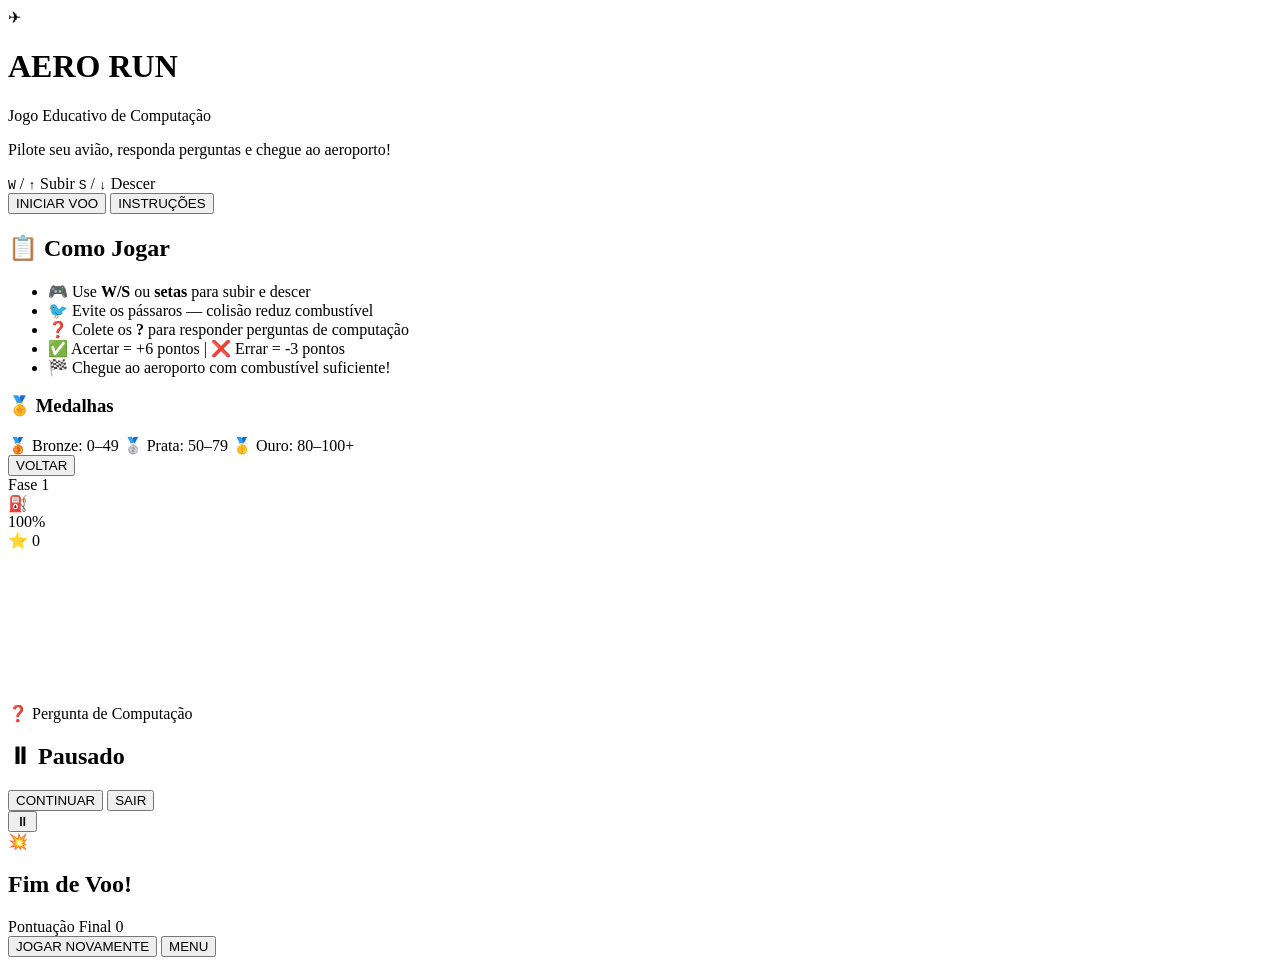
==== jogo/index.html @ ee5bb2f4 "codigoindex" ====
<!DOCTYPE html>
<html lang="pt-BR">
<head>
  <meta charset="UTF-8">
  <meta name="viewport" content="width=device-width, initial-scale=1.0">
  <title>Aero Run – Jogo Educativo</title>
  <link rel="stylesheet" href="style.css">
  <link href="https://fonts.googleapis.com/css2?family=Orbitron:wght@400;700;900&family=Exo+2:wght@300;400;600&display=swap" rel="stylesheet">
</head>
<body>

  <!-- TELA INICIAL -->
  <div id="screen-start" class="screen active">
    <div class="stars-bg"></div>
    <div class="start-content">
      <div class="logo-area">
        <div class="plane-logo">✈</div>
        <h1>AERO RUN</h1>
        <p class="subtitle">Jogo Educativo de Computação</p>
      </div>
      <div class="start-info">
        <p>Pilote seu avião, responda perguntas e chegue ao aeroporto!</p>
      </div>
      <div class="controls-hint">
        <span><kbd>W</kbd> / <kbd>↑</kbd> Subir</span>
        <span><kbd>S</kbd> / <kbd>↓</kbd> Descer</span>
      </div>
      <button id="btn-start" class="btn-primary">INICIAR VOO</button>
      <button id="btn-instructions" class="btn-secondary">INSTRUÇÕES</button>
    </div>
  </div>

  <!-- TELA DE INSTRUÇÕES -->
  <div id="screen-instructions" class="screen">
    <div class="stars-bg"></div>
    <div class="modal-box">
      <h2>📋 Como Jogar</h2>
      <ul>
        <li>🎮 Use <strong>W/S</strong> ou <strong>setas</strong> para subir e descer</li>
        <li>🐦 Evite os pássaros — colisão reduz combustível</li>
        <li>❓ Colete os <strong>?</strong> para responder perguntas de computação</li>
        <li>✅ Acertar = +6 pontos | ❌ Errar = -3 pontos</li>
        <li>🏁 Chegue ao aeroporto com combustível suficiente!</li>
      </ul>
      <h3>🏅 Medalhas</h3>
      <div class="medals-info">
        <span class="medal bronze">🥉 Bronze: 0–49</span>
        <span class="medal silver">🥈 Prata: 50–79</span>
        <span class="medal gold">🥇 Ouro: 80–100+</span>
      </div>
      <button id="btn-back" class="btn-secondary">VOLTAR</button>
    </div>
  </div>

  <!-- TELA DO JOGO -->
  <div id="screen-game" class="screen">
    <!-- HUD -->
    <div id="hud">
      <div class="hud-left">
        <span id="hud-phase">Fase 1</span>
      </div>
      <div class="hud-center">
        <div class="fuel-bar-wrap">
          <span>⛽</span>
          <div class="fuel-bar-track">
            <div id="fuel-bar" class="fuel-bar"></div>
          </div>
          <span id="fuel-text">100%</span>
        </div>
      </div>
      <div class="hud-right">
        <span>⭐ <span id="score">0</span></span>
      </div>
    </div>

    <!-- CANVAS DO JOGO -->
    <canvas id="gameCanvas"></canvas>

    <!-- OVERLAY DE PERGUNTA -->
    <div id="question-overlay" class="hidden">
      <div class="question-box">
        <div class="question-header">❓ Pergunta de Computação</div>
        <p id="question-text"></p>
        <div id="question-options"></div>
        <div id="question-feedback" class="hidden"></div>
      </div>
    </div>

    <!-- OVERLAY DE PAUSA -->
    <div id="pause-overlay" class="hidden">
      <div class="modal-box">
        <h2>⏸ Pausado</h2>
        <button id="btn-resume" class="btn-primary">CONTINUAR</button>
        <button id="btn-quit" class="btn-secondary">SAIR</button>
      </div>
    </div>

    <button id="btn-pause" title="Pausar">⏸</button>
  </div>

  <!-- TELA DE FIM DE JOGO -->
  <div id="screen-gameover" class="screen">
    <div class="stars-bg"></div>
    <div class="modal-box">
      <div id="gameover-icon">💥</div>
      <h2 id="gameover-title">Fim de Voo!</h2>
      <p id="gameover-msg"></p>
      <div id="final-score-area">
        <span class="final-score-label">Pontuação Final</span>
        <span id="final-score">0</span>
        <span id="final-medal"></span>
      </div>
      <button id="btn-restart" class="btn-primary">JOGAR NOVAMENTE</button>
      <button id="btn-menu" class="btn-secondary">MENU</button>
    </div>
  </div>

  <script src="questions.js"></script>
  <script src="game.js"></script>
</body>
</html>
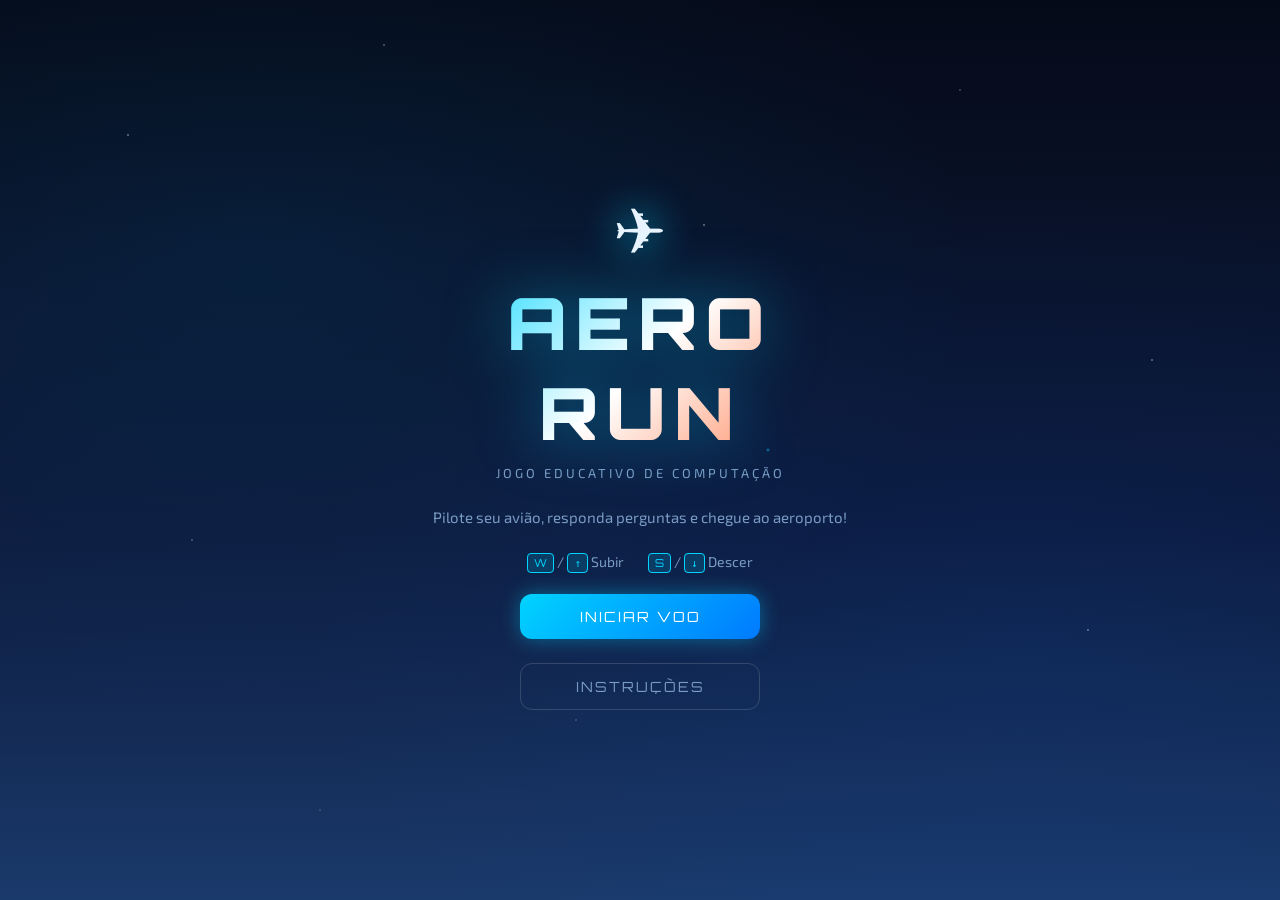
==== commit 9d001918: "Ajeitando links" ====
--- a/jogo/index.html
+++ b/jogo/index.html
@@ -4,7 +4,7 @@
   <meta charset="UTF-8">
   <meta name="viewport" content="width=device-width, initial-scale=1.0">
   <title>Aero Run – Jogo Educativo</title>
-  <link rel="stylesheet" href="style.css">
+  <link rel="stylesheet" href="assests/css/style.css">
   <link href="https://fonts.googleapis.com/css2?family=Orbitron:wght@400;700;900&family=Exo+2:wght@300;400;600&display=swap" rel="stylesheet">
 </head>
 <body>
@@ -115,7 +115,7 @@
     </div>
   </div>
 
-  <script src="questions.js"></script>
-  <script src="game.js"></script>
+  <script src="assests/js/questions.js"></script>
+  <script src="assests/js/game.js"></script>
 </body>
 </html>
--- a/jogo/assests/css/style.css
+++ b/jogo/assests/css/style.css
@@ -0,0 +1,592 @@
+:root {
+  --sky-dark: #0a0e1a;
+  --sky-mid: #0d1b3e;
+  --sky-light: #1a3a6b;
+  --accent: #00d4ff;
+  --accent2: #ff6b35;
+  --current-accent: #00d4ff;
+  --success: #00e676;
+  --danger: #ff3d3d;
+  --text: #e8f4fd;
+  --text-dim: #7a9cc4;
+  --gold: #ffd700;
+  --silver: #c0c0c0;
+  --bronze: #cd7f32;
+  --hud-bg: rgba(0, 10, 30, 0.85);
+  --modal-bg: rgba(5, 15, 40, 0.97);
+  --radius: 12px;
+}
+
+* {
+  margin: 0;
+  padding: 0;
+  box-sizing: border-box;
+}
+
+body {
+  font-family: 'Exo 2', sans-serif;
+  background: var(--sky-dark);
+  color: var(--text);
+  overflow: hidden;
+  width: 100vw;
+  height: 100vh;
+}
+
+/* ===========================
+   SCREENS
+   =========================== */
+.screen {
+  display: none;
+  position: absolute;
+  inset: 0;
+  width: 100%;
+  height: 100%;
+}
+.screen.active {
+  display: flex;
+  align-items: center;
+  justify-content: center;
+}
+
+/* ===========================
+   STARS BACKGROUND
+   =========================== */
+.stars-bg {
+  position: absolute;
+  inset: 0;
+  background:
+    radial-gradient(ellipse at 20% 30%, rgba(0,180,255,0.08) 0%, transparent 50%),
+    radial-gradient(ellipse at 80% 70%, rgba(0,80,200,0.1) 0%, transparent 50%),
+    linear-gradient(180deg, #050a18 0%, #0d1b3e 60%, #1a3a6b 100%);
+  z-index: 0;
+}
+.stars-bg::before {
+  content: '';
+  position: absolute;
+  inset: 0;
+  background-image:
+    radial-gradient(1px 1px at 10% 15%, white 0%, transparent 100%),
+    radial-gradient(1px 1px at 30% 5%, rgba(255,255,255,0.8) 0%, transparent 100%),
+    radial-gradient(1px 1px at 55% 25%, white 0%, transparent 100%),
+    radial-gradient(1px 1px at 75% 10%, rgba(255,255,255,0.6) 0%, transparent 100%),
+    radial-gradient(1px 1px at 90% 40%, white 0%, transparent 100%),
+    radial-gradient(1px 1px at 15% 60%, rgba(255,255,255,0.7) 0%, transparent 100%),
+    radial-gradient(1px 1px at 45% 80%, rgba(255,255,255,0.5) 0%, transparent 100%),
+    radial-gradient(1px 1px at 85% 70%, white 0%, transparent 100%),
+    radial-gradient(2px 2px at 60% 50%, rgba(0,212,255,0.6) 0%, transparent 100%),
+    radial-gradient(1px 1px at 25% 90%, rgba(255,255,255,0.4) 0%, transparent 100%);
+}
+
+/* ===========================
+   START SCREEN
+   =========================== */
+.start-content {
+  position: relative;
+  z-index: 1;
+  display: flex;
+  flex-direction: column;
+  align-items: center;
+  gap: 24px;
+  text-align: center;
+  max-width: 480px;
+  padding: 40px 20px;
+}
+
+.logo-area {
+  display: flex;
+  flex-direction: column;
+  align-items: center;
+  gap: 8px;
+}
+
+.plane-logo {
+  font-size: 64px;
+  animation: planeFly 3s ease-in-out infinite;
+  filter: drop-shadow(0 0 20px var(--accent));
+}
+
+@keyframes planeFly {
+  0%, 100% { transform: translateY(0) rotate(-5deg); }
+  50%       { transform: translateY(-12px) rotate(5deg); }
+}
+
+h1 {
+  font-family: 'Orbitron', monospace;
+  font-size: clamp(42px, 8vw, 72px);
+  font-weight: 900;
+  letter-spacing: 8px;
+  background: linear-gradient(135deg, var(--accent), #ffffff, var(--accent2));
+  -webkit-background-clip: text;
+  -webkit-text-fill-color: transparent;
+  background-clip: text;
+  text-shadow: none;
+  filter: drop-shadow(0 0 30px rgba(0,212,255,0.5));
+}
+
+.subtitle {
+  font-size: 13px;
+  letter-spacing: 3px;
+  text-transform: uppercase;
+  color: var(--text-dim);
+}
+
+.start-info p {
+  font-size: 15px;
+  color: var(--text-dim);
+  line-height: 1.6;
+}
+
+.controls-hint {
+  display: flex;
+  gap: 24px;
+  color: var(--text-dim);
+  font-size: 14px;
+}
+
+kbd {
+  background: rgba(0,212,255,0.15);
+  border: 1px solid var(--accent);
+  border-radius: 4px;
+  padding: 2px 6px;
+  font-family: 'Orbitron', monospace;
+  font-size: 11px;
+  color: var(--accent);
+}
+
+/* ===========================
+   BUTTONS
+   =========================== */
+.btn-primary, .btn-secondary {
+  font-family: 'Orbitron', monospace;
+  font-size: 14px;
+  letter-spacing: 2px;
+  padding: 14px 40px;
+  border: none;
+  border-radius: var(--radius);
+  cursor: pointer;
+  transition: all 0.2s;
+  width: 240px;
+}
+
+.btn-primary {
+  background: linear-gradient(135deg, var(--accent), #007aff);
+  color: #fff;
+  box-shadow: 0 0 20px rgba(0,212,255,0.4);
+}
+.btn-primary:hover {
+  transform: translateY(-2px);
+  box-shadow: 0 0 35px rgba(0,212,255,0.6);
+}
+
+.btn-secondary {
+  background: transparent;
+  color: var(--text-dim);
+  border: 1px solid rgba(255,255,255,0.15);
+}
+.btn-secondary:hover {
+  border-color: var(--accent);
+  color: var(--accent);
+}
+
+/* ===========================
+   MODAL BOX (Instructions, Pause, Gameover)
+   =========================== */
+.modal-box {
+  position: relative;
+  z-index: 1;
+  background: var(--modal-bg);
+  border: 1px solid rgba(0,212,255,0.2);
+  border-radius: 20px;
+  padding: 40px 48px;
+  display: flex;
+  flex-direction: column;
+  align-items: center;
+  gap: 20px;
+  max-width: 480px;
+  width: 90%;
+  box-shadow: 0 0 60px rgba(0,0,0,0.8), 0 0 30px rgba(0,212,255,0.1);
+  text-align: center;
+}
+
+.modal-box h2 {
+  font-family: 'Orbitron', monospace;
+  font-size: 22px;
+  color: var(--accent);
+  letter-spacing: 2px;
+}
+
+.modal-box h3 {
+  font-size: 16px;
+  font-weight: 600;
+  color: var(--text-dim);
+}
+
+.modal-box ul {
+  list-style: none;
+  text-align: left;
+  display: flex;
+  flex-direction: column;
+  gap: 10px;
+  width: 100%;
+}
+
+.modal-box ul li {
+  background: rgba(255,255,255,0.04);
+  padding: 10px 14px;
+  border-radius: 8px;
+  font-size: 14px;
+  line-height: 1.5;
+  border-left: 3px solid var(--accent);
+}
+
+.medals-info {
+  display: flex;
+  gap: 12px;
+  flex-wrap: wrap;
+  justify-content: center;
+}
+
+.medal {
+  padding: 6px 16px;
+  border-radius: 20px;
+  font-size: 13px;
+  font-weight: 600;
+}
+.medal.bronze { background: rgba(205,127,50,0.2); border: 1px solid var(--bronze); color: var(--bronze); }
+.medal.silver { background: rgba(192,192,192,0.15); border: 1px solid var(--silver); color: var(--silver); }
+.medal.gold   { background: rgba(255,215,0,0.15); border: 1px solid var(--gold); color: var(--gold); }
+
+/* ===========================
+   GAME SCREEN
+   =========================== */
+#screen-game {
+  display: none;
+  flex-direction: column;
+}
+#screen-game.active {
+  display: flex;
+}
+
+#gameCanvas {
+  display: block;
+  width: 100%;
+  height: 100%;
+}
+
+/* ===========================
+   HUD
+   =========================== */
+#hud {
+  position: absolute;
+  top: 0;
+  left: 0;
+  right: 0;
+  z-index: 10;
+  display: flex;
+  align-items: center;
+  justify-content: space-between;
+  padding: 10px 20px;
+  background: var(--hud-bg);
+  border-bottom: 1px solid rgba(0,212,255,0.2);
+  transition: border-color 1s ease;
+  backdrop-filter: blur(8px);
+  gap: 16px;
+}
+
+.hud-left, .hud-right {
+  font-family: 'Orbitron', monospace;
+  font-size: 13px;
+  color: var(--current-accent);
+  letter-spacing: 1px;
+  min-width: 80px;
+  transition: color 1s ease;
+}
+.hud-right { text-align: right; font-size: 15px; }
+
+.hud-center {
+  flex: 1;
+  display: flex;
+  justify-content: center;
+}
+
+.fuel-bar-wrap {
+  display: flex;
+  align-items: center;
+  gap: 8px;
+  font-size: 13px;
+  color: var(--text-dim);
+}
+
+.fuel-bar-track {
+  width: 180px;
+  height: 12px;
+  background: rgba(255,255,255,0.1);
+  border-radius: 6px;
+  overflow: hidden;
+  border: 1px solid rgba(255,255,255,0.1);
+}
+
+.fuel-bar {
+  height: 100%;
+  width: 100%;
+  background: linear-gradient(90deg, var(--success), #00b8d4);
+  border-radius: 6px;
+  transition: width 0.3s, background 0.5s;
+}
+.fuel-bar.medium { background: linear-gradient(90deg, #ffb300, #ff6b35); }
+.fuel-bar.low    { background: linear-gradient(90deg, var(--danger), #ff8000); animation: fuelPulse 0.6s infinite; }
+
+@keyframes fuelPulse {
+  0%, 100% { opacity: 1; }
+  50%       { opacity: 0.5; }
+}
+
+#fuel-text {
+  font-family: 'Orbitron', monospace;
+  font-size: 11px;
+  color: var(--current-accent);
+  min-width: 36px;
+  transition: color 1s ease;
+}
+
+#btn-pause {
+  position: absolute;
+  top: 60px;
+  right: 16px;
+  z-index: 10;
+  background: var(--hud-bg);
+  border: 1px solid rgba(255,255,255,0.15);
+  color: var(--text-dim);
+  width: 36px;
+  height: 36px;
+  border-radius: 8px;
+  cursor: pointer;
+  font-size: 16px;
+  backdrop-filter: blur(8px);
+  transition: all 0.2s;
+}
+#btn-pause:hover { border-color: var(--accent); color: var(--accent); }
+
+/* ===========================
+   QUESTION OVERLAY
+   =========================== */
+#question-overlay {
+  position: absolute;
+  inset: 0;
+  z-index: 20;
+  display: flex;
+  align-items: center;
+  justify-content: center;
+  background: rgba(0,5,20,0.7);
+  backdrop-filter: blur(4px);
+  animation: fadeIn 0.3s;
+}
+#question-overlay.hidden { display: none; }
+
+@keyframes fadeIn {
+  from { opacity: 0; }
+  to   { opacity: 1; }
+}
+
+.question-box {
+  background: var(--modal-bg);
+  border: 1px solid rgba(0,212,255,0.3);
+  border-radius: 18px;
+  padding: 32px 36px;
+  max-width: 500px;
+  width: 90%;
+  box-shadow: 0 0 50px rgba(0,212,255,0.2);
+  display: flex;
+  flex-direction: column;
+  gap: 16px;
+}
+
+.question-header {
+  font-family: 'Orbitron', monospace;
+  font-size: 14px;
+  color: var(--accent);
+  letter-spacing: 2px;
+  text-align: center;
+}
+
+#question-text {
+  font-size: 16px;
+  line-height: 1.6;
+  text-align: center;
+  color: var(--text);
+}
+
+#question-options {
+  display: flex;
+  flex-direction: column;
+  gap: 10px;
+}
+
+.option-btn {
+  background: rgba(255,255,255,0.05);
+  border: 1px solid rgba(255,255,255,0.12);
+  border-radius: 8px;
+  padding: 12px 16px;
+  color: var(--text);
+  font-family: 'Exo 2', sans-serif;
+  font-size: 14px;
+  cursor: pointer;
+  text-align: left;
+  transition: all 0.15s;
+}
+.option-btn:hover:not(:disabled) {
+  border-color: var(--accent);
+  background: rgba(0,212,255,0.1);
+}
+.option-btn.correct {
+  background: rgba(0,230,118,0.2);
+  border-color: var(--success);
+  color: var(--success);
+}
+.option-btn.wrong {
+  background: rgba(255,61,61,0.2);
+  border-color: var(--danger);
+  color: var(--danger);
+}
+
+#question-feedback {
+  text-align: center;
+  font-size: 14px;
+  padding: 10px;
+  border-radius: 8px;
+  font-weight: 600;
+}
+#question-feedback.hidden { display: none; }
+#question-feedback.success { color: var(--success); background: rgba(0,230,118,0.1); }
+#question-feedback.fail    { color: var(--danger);  background: rgba(255,61,61,0.1); }
+
+/* ===========================
+   PAUSE OVERLAY
+   =========================== */
+#pause-overlay {
+  position: absolute;
+  inset: 0;
+  z-index: 20;
+  display: flex;
+  align-items: center;
+  justify-content: center;
+  background: rgba(0,5,20,0.75);
+  backdrop-filter: blur(6px);
+}
+#pause-overlay.hidden { display: none; }
+
+/* ===========================
+   GAME OVER SCREEN
+   =========================== */
+#gameover-icon {
+  font-size: 56px;
+  animation: bounceIn 0.5s;
+}
+
+@keyframes bounceIn {
+  0%   { transform: scale(0); }
+  60%  { transform: scale(1.2); }
+  100% { transform: scale(1); }
+}
+
+#gameover-title {
+  font-family: 'Orbitron', monospace;
+  font-size: 24px;
+  color: var(--accent);
+}
+
+#gameover-msg {
+  color: var(--text-dim);
+  font-size: 14px;
+  line-height: 1.5;
+}
+
+#final-score-area {
+  display: flex;
+  flex-direction: column;
+  align-items: center;
+  gap: 4px;
+  padding: 16px 32px;
+  background: rgba(0,212,255,0.06);
+  border: 1px solid rgba(0,212,255,0.2);
+  border-radius: 12px;
+  width: 100%;
+}
+
+.final-score-label {
+  font-size: 11px;
+  letter-spacing: 2px;
+  text-transform: uppercase;
+  color: var(--text-dim);
+}
+
+#final-score {
+  font-family: 'Orbitron', monospace;
+  font-size: 48px;
+  font-weight: 900;
+  color: var(--accent);
+}
+
+#final-medal {
+  font-size: 32px;
+}
+
+/* ===========================
+   PHASE BANNER
+   =========================== */
+#phase-banner {
+  position: absolute;
+  top: 50%;
+  left: 50%;
+  transform: translate(-50%, -50%);
+  z-index: 15;
+  font-family: 'Orbitron', monospace;
+  font-size: 28px;
+  font-weight: 700;
+  color: #fff;
+  text-shadow: 0 0 30px var(--accent);
+  letter-spacing: 4px;
+  background: rgba(0,5,20,0.7);
+  padding: 16px 40px;
+  border-radius: 12px;
+  border: 1px solid rgba(0,212,255,0.3);
+  backdrop-filter: blur(8px);
+  animation: phaseBanner 2.5s forwards;
+  pointer-events: none;
+}
+
+@keyframes phaseBanner {
+  0%   { opacity: 0; transform: translate(-50%, -60%) scale(0.8); }
+  20%  { opacity: 1; transform: translate(-50%, -50%) scale(1); }
+  70%  { opacity: 1; transform: translate(-50%, -50%) scale(1); }
+  100% { opacity: 0; transform: translate(-50%, -40%) scale(1.05); }
+}
+
+/* ===========================
+   SCORE POPUP
+   =========================== */
+.score-popup {
+  position: absolute;
+  font-family: 'Orbitron', monospace;
+  font-size: 20px;
+  font-weight: 700;
+  pointer-events: none;
+  z-index: 12;
+  animation: scoreFloat 1.2s forwards;
+}
+.score-popup.positive { color: var(--success); }
+.score-popup.negative { color: var(--danger); }
+
+@keyframes scoreFloat {
+  0%   { opacity: 1; transform: translateY(0); }
+  100% { opacity: 0; transform: translateY(-60px); }
+}
+
+/* ===========================
+   RESPONSIVE
+   =========================== */
+@media (max-width: 480px) {
+  .fuel-bar-track { width: 120px; }
+  .modal-box { padding: 28px 20px; }
+  h1 { font-size: 40px; letter-spacing: 4px; }
+}
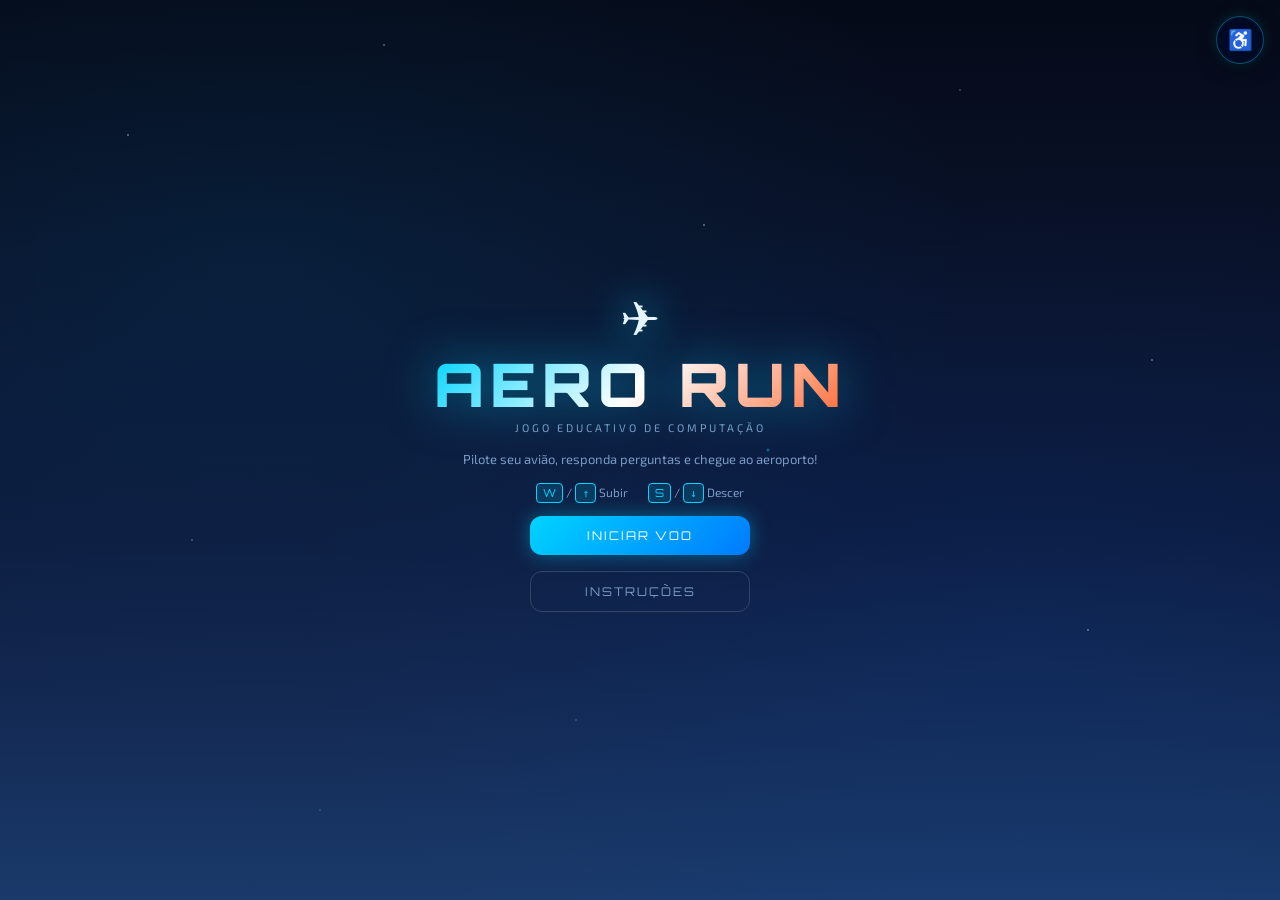
==== commit 7f972925: "Acessibilidade quase finalizada" ====
--- a/jogo/index.html
+++ b/jogo/index.html
@@ -8,6 +8,85 @@
   <link href="https://fonts.googleapis.com/css2?family=Orbitron:wght@400;700;900&family=Exo+2:wght@300;400;600&display=swap" rel="stylesheet">
 </head>
 <body>
+
+  <!-- BOTÃO DE ACESSIBILIDADE FIXO (sempre visível) -->
+  <button id="btn-accessibility" class="a11y-fab" title="Acessibilidade" aria-label="Abrir menu de acessibilidade">♿</button>
+
+  <!-- SVG oculto com filtros de daltonismo -->
+  <svg id="colorblind-filters" aria-hidden="true" focusable="false">
+    <defs>
+      <!-- Deuteranopia (deficiência verde) -->
+      <filter id="cb-deuteranopia" color-interpolation-filters="linearRGB">
+        <feColorMatrix type="matrix" values="
+          0.367  0.861 -0.228  0  0
+          0.280  0.673  0.047  0  0
+         -0.012  0.043  0.969  0  0
+          0      0      0      1  0"/>
+      </filter>
+      <!-- Protanopia (deficiência vermelha) -->
+      <filter id="cb-protanopia" color-interpolation-filters="linearRGB">
+        <feColorMatrix type="matrix" values="
+          0.152  1.053 -0.205  0  0
+          0.115  0.786  0.099  0  0
+         -0.004 -0.048  1.052  0  0
+          0      0      0      1  0"/>
+      </filter>
+      <!-- Tritanopia (deficiência azul) -->
+      <filter id="cb-tritanopia" color-interpolation-filters="linearRGB">
+        <feColorMatrix type="matrix" values="
+          1.256 -0.077 -0.180  0  0
+         -0.078  0.931  0.148  0  0
+          0.005  0.691  0.304  0  0
+          0      0      0      1  0"/>
+      </filter>
+    </defs>
+  </svg>
+
+  <!-- MODAL DE ACESSIBILIDADE -->
+  <div id="accessibility-modal" class="accessibility-modal hidden" role="dialog" aria-modal="true" aria-labelledby="a11y-title">
+    <div class="accessibility-panel">
+      <div class="accessibility-header">
+        <span class="accessibility-icon">♿</span>
+        <h2 id="a11y-title">Acessibilidade</h2>
+      </div>
+
+      <!-- Fonte -->
+      <div class="accessibility-section">
+        <label class="accessibility-label">Tamanho da Fonte</label>
+        <div class="font-size-controls">
+          <button class="font-btn" id="font-small"  title="Pequeno">A<sub>-</sub></button>
+          <button class="font-btn active" id="font-medium" title="Médio">A</button>
+          <button class="font-btn" id="font-large"  title="Grande">A<sup>+</sup></button>
+        </div>
+        <div class="font-preview">
+          <span id="font-preview-text">Pilote seu avião até o aeroporto!</span>
+        </div>
+      </div>
+
+      <!-- Tema -->
+      <div class="accessibility-section">
+        <label class="accessibility-label">Tema de Cores</label>
+        <div class="theme-options">
+          <button class="theme-opt-btn active" id="theme-dark"     title="Tema Escuro">🌙 Escuro</button>
+          <button class="theme-opt-btn"        id="theme-light"    title="Tema Claro">☀️ Claro</button>
+          <button class="theme-opt-btn"        id="theme-contrast" title="Alto Contraste">⬛ Alto Contraste</button>
+        </div>
+      </div>
+
+      <!-- Daltonismo -->
+      <div class="accessibility-section">
+        <label class="accessibility-label">Modo Daltonismo</label>
+        <div class="theme-options">
+          <button class="theme-opt-btn active" id="cb-none"          title="Sem filtro">Nenhum</button>
+          <button class="theme-opt-btn"        id="cb-deuteranopia-btn" title="Deficiência de verde">Deuteranopia</button>
+          <button class="theme-opt-btn"        id="cb-protanopia-btn"   title="Deficiência de vermelho">Protanopia</button>
+          <button class="theme-opt-btn"        id="cb-tritanopia-btn"   title="Deficiência de azul">Tritanopia</button>
+        </div>
+      </div>
+
+      <button id="btn-close-accessibility" class="btn-primary btn-close-a11y">FECHAR</button>
+    </div>
+  </div>
 
   <!-- TELA INICIAL -->
   <div id="screen-start" class="screen active">
@@ -109,6 +188,7 @@
         <span class="final-score-label">Pontuação Final</span>
         <span id="final-score">0</span>
         <span id="final-medal"></span>
+        <div id="skill-message"></div>
       </div>
       <button id="btn-restart" class="btn-primary">JOGAR NOVAMENTE</button>
       <button id="btn-menu" class="btn-secondary">MENU</button>
@@ -118,4 +198,4 @@
   <script src="assests/js/questions.js"></script>
   <script src="assests/js/game.js"></script>
 </body>
-</html>
+</html>
--- a/jogo/assests/css/style.css
+++ b/jogo/assests/css/style.css
@@ -1,592 +1,1452 @@
-:root {
-  --sky-dark: #0a0e1a;
-  --sky-mid: #0d1b3e;
-  --sky-light: #1a3a6b;
-  --accent: #00d4ff;
-  --accent2: #ff6b35;
-  --current-accent: #00d4ff;
-  --success: #00e676;
-  --danger: #ff3d3d;
-  --text: #e8f4fd;
-  --text-dim: #7a9cc4;
-  --gold: #ffd700;
-  --silver: #c0c0c0;
-  --bronze: #cd7f32;
-  --hud-bg: rgba(0, 10, 30, 0.85);
-  --modal-bg: rgba(5, 15, 40, 0.97);
-  --radius: 12px;
-}
-
-* {
-  margin: 0;
-  padding: 0;
-  box-sizing: border-box;
-}
-
-body {
-  font-family: 'Exo 2', sans-serif;
-  background: var(--sky-dark);
-  color: var(--text);
-  overflow: hidden;
-  width: 100vw;
-  height: 100vh;
-}
-
 /* ===========================
-   SCREENS
+   AERO RUN – style.css
    =========================== */
-.screen {
-  display: none;
-  position: absolute;
-  inset: 0;
-  width: 100%;
-  height: 100%;
-}
-.screen.active {
-  display: flex;
-  align-items: center;
-  justify-content: center;
-}
-
-/* ===========================
-   STARS BACKGROUND
-   =========================== */
-.stars-bg {
-  position: absolute;
-  inset: 0;
-  background:
-    radial-gradient(ellipse at 20% 30%, rgba(0,180,255,0.08) 0%, transparent 50%),
-    radial-gradient(ellipse at 80% 70%, rgba(0,80,200,0.1) 0%, transparent 50%),
-    linear-gradient(180deg, #050a18 0%, #0d1b3e 60%, #1a3a6b 100%);
-  z-index: 0;
-}
-.stars-bg::before {
-  content: '';
-  position: absolute;
-  inset: 0;
-  background-image:
-    radial-gradient(1px 1px at 10% 15%, white 0%, transparent 100%),
-    radial-gradient(1px 1px at 30% 5%, rgba(255,255,255,0.8) 0%, transparent 100%),
-    radial-gradient(1px 1px at 55% 25%, white 0%, transparent 100%),
-    radial-gradient(1px 1px at 75% 10%, rgba(255,255,255,0.6) 0%, transparent 100%),
-    radial-gradient(1px 1px at 90% 40%, white 0%, transparent 100%),
-    radial-gradient(1px 1px at 15% 60%, rgba(255,255,255,0.7) 0%, transparent 100%),
-    radial-gradient(1px 1px at 45% 80%, rgba(255,255,255,0.5) 0%, transparent 100%),
-    radial-gradient(1px 1px at 85% 70%, white 0%, transparent 100%),
-    radial-gradient(2px 2px at 60% 50%, rgba(0,212,255,0.6) 0%, transparent 100%),
-    radial-gradient(1px 1px at 25% 90%, rgba(255,255,255,0.4) 0%, transparent 100%);
-}
-
-/* ===========================
-   START SCREEN
-   =========================== */
-.start-content {
-  position: relative;
-  z-index: 1;
-  display: flex;
-  flex-direction: column;
-  align-items: center;
-  gap: 24px;
-  text-align: center;
-  max-width: 480px;
-  padding: 40px 20px;
-}
-
-.logo-area {
-  display: flex;
-  flex-direction: column;
-  align-items: center;
-  gap: 8px;
-}
-
-.plane-logo {
-  font-size: 64px;
-  animation: planeFly 3s ease-in-out infinite;
-  filter: drop-shadow(0 0 20px var(--accent));
-}
-
-@keyframes planeFly {
-  0%, 100% { transform: translateY(0) rotate(-5deg); }
-  50%       { transform: translateY(-12px) rotate(5deg); }
-}
-
-h1 {
-  font-family: 'Orbitron', monospace;
-  font-size: clamp(42px, 8vw, 72px);
-  font-weight: 900;
-  letter-spacing: 8px;
-  background: linear-gradient(135deg, var(--accent), #ffffff, var(--accent2));
-  -webkit-background-clip: text;
-  -webkit-text-fill-color: transparent;
-  background-clip: text;
-  text-shadow: none;
-  filter: drop-shadow(0 0 30px rgba(0,212,255,0.5));
-}
-
-.subtitle {
-  font-size: 13px;
-  letter-spacing: 3px;
-  text-transform: uppercase;
-  color: var(--text-dim);
-}
-
-.start-info p {
-  font-size: 15px;
-  color: var(--text-dim);
-  line-height: 1.6;
-}
-
-.controls-hint {
-  display: flex;
-  gap: 24px;
-  color: var(--text-dim);
-  font-size: 14px;
-}
-
-kbd {
-  background: rgba(0,212,255,0.15);
-  border: 1px solid var(--accent);
-  border-radius: 4px;
-  padding: 2px 6px;
-  font-family: 'Orbitron', monospace;
-  font-size: 11px;
-  color: var(--accent);
-}
-
-/* ===========================
-   BUTTONS
-   =========================== */
-.btn-primary, .btn-secondary {
-  font-family: 'Orbitron', monospace;
-  font-size: 14px;
-  letter-spacing: 2px;
-  padding: 14px 40px;
-  border: none;
-  border-radius: var(--radius);
-  cursor: pointer;
-  transition: all 0.2s;
-  width: 240px;
-}
-
-.btn-primary {
-  background: linear-gradient(135deg, var(--accent), #007aff);
-  color: #fff;
-  box-shadow: 0 0 20px rgba(0,212,255,0.4);
-}
-.btn-primary:hover {
-  transform: translateY(-2px);
-  box-shadow: 0 0 35px rgba(0,212,255,0.6);
-}
-
-.btn-secondary {
-  background: transparent;
-  color: var(--text-dim);
-  border: 1px solid rgba(255,255,255,0.15);
-}
-.btn-secondary:hover {
-  border-color: var(--accent);
-  color: var(--accent);
-}
-
-/* ===========================
-   MODAL BOX (Instructions, Pause, Gameover)
-   =========================== */
-.modal-box {
-  position: relative;
-  z-index: 1;
-  background: var(--modal-bg);
-  border: 1px solid rgba(0,212,255,0.2);
-  border-radius: 20px;
-  padding: 40px 48px;
-  display: flex;
-  flex-direction: column;
-  align-items: center;
-  gap: 20px;
-  max-width: 480px;
-  width: 90%;
-  box-shadow: 0 0 60px rgba(0,0,0,0.8), 0 0 30px rgba(0,212,255,0.1);
-  text-align: center;
-}
-
-.modal-box h2 {
-  font-family: 'Orbitron', monospace;
-  font-size: 22px;
-  color: var(--accent);
-  letter-spacing: 2px;
-}
-
-.modal-box h3 {
-  font-size: 16px;
-  font-weight: 600;
-  color: var(--text-dim);
-}
-
-.modal-box ul {
-  list-style: none;
-  text-align: left;
-  display: flex;
-  flex-direction: column;
-  gap: 10px;
-  width: 100%;
-}
-
-.modal-box ul li {
-  background: rgba(255,255,255,0.04);
-  padding: 10px 14px;
-  border-radius: 8px;
-  font-size: 14px;
-  line-height: 1.5;
-  border-left: 3px solid var(--accent);
-}
-
-.medals-info {
-  display: flex;
-  gap: 12px;
-  flex-wrap: wrap;
-  justify-content: center;
-}
-
-.medal {
-  padding: 6px 16px;
-  border-radius: 20px;
-  font-size: 13px;
-  font-weight: 600;
-}
-.medal.bronze { background: rgba(205,127,50,0.2); border: 1px solid var(--bronze); color: var(--bronze); }
-.medal.silver { background: rgba(192,192,192,0.15); border: 1px solid var(--silver); color: var(--silver); }
-.medal.gold   { background: rgba(255,215,0,0.15); border: 1px solid var(--gold); color: var(--gold); }
-
-/* ===========================
-   GAME SCREEN
-   =========================== */
-#screen-game {
-  display: none;
-  flex-direction: column;
-}
-#screen-game.active {
-  display: flex;
-}
-
-#gameCanvas {
-  display: block;
-  width: 100%;
-  height: 100%;
-}
-
-/* ===========================
-   HUD
-   =========================== */
-#hud {
-  position: absolute;
-  top: 0;
-  left: 0;
-  right: 0;
-  z-index: 10;
-  display: flex;
-  align-items: center;
-  justify-content: space-between;
-  padding: 10px 20px;
-  background: var(--hud-bg);
-  border-bottom: 1px solid rgba(0,212,255,0.2);
-  transition: border-color 1s ease;
-  backdrop-filter: blur(8px);
-  gap: 16px;
-}
-
-.hud-left, .hud-right {
-  font-family: 'Orbitron', monospace;
-  font-size: 13px;
-  color: var(--current-accent);
-  letter-spacing: 1px;
-  min-width: 80px;
-  transition: color 1s ease;
-}
-.hud-right { text-align: right; font-size: 15px; }
-
-.hud-center {
-  flex: 1;
-  display: flex;
-  justify-content: center;
-}
-
-.fuel-bar-wrap {
-  display: flex;
-  align-items: center;
-  gap: 8px;
-  font-size: 13px;
-  color: var(--text-dim);
-}
-
-.fuel-bar-track {
-  width: 180px;
-  height: 12px;
-  background: rgba(255,255,255,0.1);
-  border-radius: 6px;
-  overflow: hidden;
-  border: 1px solid rgba(255,255,255,0.1);
-}
-
-.fuel-bar {
-  height: 100%;
-  width: 100%;
-  background: linear-gradient(90deg, var(--success), #00b8d4);
-  border-radius: 6px;
-  transition: width 0.3s, background 0.5s;
-}
-.fuel-bar.medium { background: linear-gradient(90deg, #ffb300, #ff6b35); }
-.fuel-bar.low    { background: linear-gradient(90deg, var(--danger), #ff8000); animation: fuelPulse 0.6s infinite; }
-
-@keyframes fuelPulse {
-  0%, 100% { opacity: 1; }
-  50%       { opacity: 0.5; }
-}
-
-#fuel-text {
-  font-family: 'Orbitron', monospace;
-  font-size: 11px;
-  color: var(--current-accent);
-  min-width: 36px;
-  transition: color 1s ease;
-}
-
-#btn-pause {
-  position: absolute;
-  top: 60px;
-  right: 16px;
-  z-index: 10;
-  background: var(--hud-bg);
-  border: 1px solid rgba(255,255,255,0.15);
-  color: var(--text-dim);
-  width: 36px;
-  height: 36px;
-  border-radius: 8px;
-  cursor: pointer;
-  font-size: 16px;
-  backdrop-filter: blur(8px);
-  transition: all 0.2s;
-}
-#btn-pause:hover { border-color: var(--accent); color: var(--accent); }
-
-/* ===========================
-   QUESTION OVERLAY
-   =========================== */
-#question-overlay {
-  position: absolute;
-  inset: 0;
-  z-index: 20;
-  display: flex;
-  align-items: center;
-  justify-content: center;
-  background: rgba(0,5,20,0.7);
-  backdrop-filter: blur(4px);
-  animation: fadeIn 0.3s;
-}
-#question-overlay.hidden { display: none; }
-
-@keyframes fadeIn {
-  from { opacity: 0; }
-  to   { opacity: 1; }
-}
-
-.question-box {
-  background: var(--modal-bg);
-  border: 1px solid rgba(0,212,255,0.3);
-  border-radius: 18px;
-  padding: 32px 36px;
-  max-width: 500px;
-  width: 90%;
-  box-shadow: 0 0 50px rgba(0,212,255,0.2);
-  display: flex;
-  flex-direction: column;
-  gap: 16px;
-}
-
-.question-header {
-  font-family: 'Orbitron', monospace;
-  font-size: 14px;
-  color: var(--accent);
-  letter-spacing: 2px;
-  text-align: center;
-}
-
-#question-text {
-  font-size: 16px;
-  line-height: 1.6;
-  text-align: center;
-  color: var(--text);
-}
-
-#question-options {
-  display: flex;
-  flex-direction: column;
-  gap: 10px;
-}
-
-.option-btn {
-  background: rgba(255,255,255,0.05);
-  border: 1px solid rgba(255,255,255,0.12);
-  border-radius: 8px;
-  padding: 12px 16px;
-  color: var(--text);
-  font-family: 'Exo 2', sans-serif;
-  font-size: 14px;
-  cursor: pointer;
-  text-align: left;
-  transition: all 0.15s;
-}
-.option-btn:hover:not(:disabled) {
-  border-color: var(--accent);
-  background: rgba(0,212,255,0.1);
-}
-.option-btn.correct {
-  background: rgba(0,230,118,0.2);
-  border-color: var(--success);
-  color: var(--success);
-}
-.option-btn.wrong {
-  background: rgba(255,61,61,0.2);
-  border-color: var(--danger);
-  color: var(--danger);
-}
-
-#question-feedback {
-  text-align: center;
-  font-size: 14px;
-  padding: 10px;
-  border-radius: 8px;
-  font-weight: 600;
-}
-#question-feedback.hidden { display: none; }
-#question-feedback.success { color: var(--success); background: rgba(0,230,118,0.1); }
-#question-feedback.fail    { color: var(--danger);  background: rgba(255,61,61,0.1); }
-
-/* ===========================
-   PAUSE OVERLAY
-   =========================== */
-#pause-overlay {
-  position: absolute;
-  inset: 0;
-  z-index: 20;
-  display: flex;
-  align-items: center;
-  justify-content: center;
-  background: rgba(0,5,20,0.75);
-  backdrop-filter: blur(6px);
-}
-#pause-overlay.hidden { display: none; }
-
-/* ===========================
-   GAME OVER SCREEN
-   =========================== */
-#gameover-icon {
-  font-size: 56px;
-  animation: bounceIn 0.5s;
-}
-
-@keyframes bounceIn {
-  0%   { transform: scale(0); }
-  60%  { transform: scale(1.2); }
-  100% { transform: scale(1); }
-}
-
-#gameover-title {
-  font-family: 'Orbitron', monospace;
-  font-size: 24px;
-  color: var(--accent);
-}
-
-#gameover-msg {
-  color: var(--text-dim);
-  font-size: 14px;
-  line-height: 1.5;
-}
-
-#final-score-area {
-  display: flex;
-  flex-direction: column;
-  align-items: center;
-  gap: 4px;
-  padding: 16px 32px;
-  background: rgba(0,212,255,0.06);
-  border: 1px solid rgba(0,212,255,0.2);
-  border-radius: 12px;
-  width: 100%;
-}
-
-.final-score-label {
-  font-size: 11px;
-  letter-spacing: 2px;
-  text-transform: uppercase;
-  color: var(--text-dim);
-}
-
-#final-score {
-  font-family: 'Orbitron', monospace;
-  font-size: 48px;
-  font-weight: 900;
-  color: var(--accent);
-}
-
-#final-medal {
-  font-size: 32px;
-}
-
-/* ===========================
-   PHASE BANNER
-   =========================== */
-#phase-banner {
-  position: absolute;
-  top: 50%;
-  left: 50%;
-  transform: translate(-50%, -50%);
-  z-index: 15;
-  font-family: 'Orbitron', monospace;
-  font-size: 28px;
-  font-weight: 700;
-  color: #fff;
-  text-shadow: 0 0 30px var(--accent);
-  letter-spacing: 4px;
-  background: rgba(0,5,20,0.7);
-  padding: 16px 40px;
-  border-radius: 12px;
-  border: 1px solid rgba(0,212,255,0.3);
-  backdrop-filter: blur(8px);
-  animation: phaseBanner 2.5s forwards;
-  pointer-events: none;
-}
-
-@keyframes phaseBanner {
-  0%   { opacity: 0; transform: translate(-50%, -60%) scale(0.8); }
-  20%  { opacity: 1; transform: translate(-50%, -50%) scale(1); }
-  70%  { opacity: 1; transform: translate(-50%, -50%) scale(1); }
-  100% { opacity: 0; transform: translate(-50%, -40%) scale(1.05); }
-}
-
-/* ===========================
-   SCORE POPUP
-   =========================== */
-.score-popup {
-  position: absolute;
-  font-family: 'Orbitron', monospace;
-  font-size: 20px;
-  font-weight: 700;
-  pointer-events: none;
-  z-index: 12;
-  animation: scoreFloat 1.2s forwards;
-}
-.score-popup.positive { color: var(--success); }
-.score-popup.negative { color: var(--danger); }
-
-@keyframes scoreFloat {
-  0%   { opacity: 1; transform: translateY(0); }
-  100% { opacity: 0; transform: translateY(-60px); }
-}
-
-/* ===========================
-   RESPONSIVE
-   =========================== */
-@media (max-width: 480px) {
-  .fuel-bar-track { width: 120px; }
-  .modal-box { padding: 28px 20px; }
-  h1 { font-size: 40px; letter-spacing: 4px; }
-}
+
+   :root {
+    --sky-dark: #0a0e1a;
+    --sky-mid: #0d1b3e;
+    --sky-light: #1a3a6b;
+    --accent: #00d4ff;
+    --accent2: #ff6b35;
+    --current-accent: #00d4ff;
+    --success: #00e676;
+    --danger: #ff3d3d;
+    --text: #e8f4fd;
+    --text-dim: #7a9cc4;
+    --gold: #ffd700;
+    --silver: #c0c0c0;
+    --bronze: #cd7f32;
+    --hud-bg: rgba(0, 10, 30, 0.85);
+    --modal-bg: rgba(5, 15, 40, 0.97);
+    --radius: 12px;
+  }
+  
+  * {
+    margin: 0;
+    padding: 0;
+    box-sizing: border-box;
+  }
+  
+  body {
+    font-family: 'Exo 2', sans-serif;
+    background: var(--sky-dark);
+    color: var(--text);
+    overflow: hidden;
+    width: 100vw;
+    height: 100vh;
+  }
+  
+  /* ===========================
+     SCREENS
+     =========================== */
+  .screen {
+    display: none;
+    position: absolute;
+    inset: 0;
+    width: 100%;
+    height: 100%;
+  }
+  .screen.active {
+    display: flex;
+    align-items: center;
+    justify-content: center;
+  }
+  
+  /* ===========================
+     STARS BACKGROUND
+     =========================== */
+  .stars-bg {
+    position: absolute;
+    inset: 0;
+    background:
+      radial-gradient(ellipse at 20% 30%, rgba(0,180,255,0.08) 0%, transparent 50%),
+      radial-gradient(ellipse at 80% 70%, rgba(0,80,200,0.1) 0%, transparent 50%),
+      linear-gradient(180deg, #050a18 0%, #0d1b3e 60%, #1a3a6b 100%);
+    z-index: 0;
+  }
+  .stars-bg::before {
+    content: '';
+    position: absolute;
+    inset: 0;
+    background-image:
+      radial-gradient(1px 1px at 10% 15%, white 0%, transparent 100%),
+      radial-gradient(1px 1px at 30% 5%, rgba(255,255,255,0.8) 0%, transparent 100%),
+      radial-gradient(1px 1px at 55% 25%, white 0%, transparent 100%),
+      radial-gradient(1px 1px at 75% 10%, rgba(255,255,255,0.6) 0%, transparent 100%),
+      radial-gradient(1px 1px at 90% 40%, white 0%, transparent 100%),
+      radial-gradient(1px 1px at 15% 60%, rgba(255,255,255,0.7) 0%, transparent 100%),
+      radial-gradient(1px 1px at 45% 80%, rgba(255,255,255,0.5) 0%, transparent 100%),
+      radial-gradient(1px 1px at 85% 70%, white 0%, transparent 100%),
+      radial-gradient(2px 2px at 60% 50%, rgba(0,212,255,0.6) 0%, transparent 100%),
+      radial-gradient(1px 1px at 25% 90%, rgba(255,255,255,0.4) 0%, transparent 100%);
+  }
+  
+  /* ===========================
+     START SCREEN
+     =========================== */
+  .start-content {
+    position: relative;
+    z-index: 1;
+    display: flex;
+    flex-direction: column;
+    align-items: center;
+    gap: 16px;
+    text-align: center;
+    max-width: 480px;
+    padding: 28px 20px;
+  }
+  
+  .logo-area {
+    display: flex;
+    flex-direction: column;
+    align-items: center;
+    gap: 4px;
+  }
+  
+  .plane-logo {
+    font-size: 48px;
+    animation: planeFly 3s ease-in-out infinite;
+    filter: drop-shadow(0 0 20px var(--accent));
+  }
+  
+  @keyframes planeFly {
+    0%, 100% { transform: translateY(0) rotate(-5deg); }
+    50%       { transform: translateY(-12px) rotate(5deg); }
+  }
+  
+  h1 {
+    font-family: 'Orbitron', monospace;
+    font-size: clamp(34px, 7vw, 60px);
+    font-weight: 900;
+    letter-spacing: 6px;
+    background: linear-gradient(135deg, var(--accent), #ffffff, var(--accent2));
+    -webkit-background-clip: text;
+    -webkit-text-fill-color: transparent;
+    background-clip: text;
+    text-shadow: none;
+    filter: drop-shadow(0 0 24px rgba(0,212,255,0.5));
+    line-height: 1.1;
+  }
+  
+  .subtitle {
+    font-size: 11px;
+    letter-spacing: 3px;
+    text-transform: uppercase;
+    color: var(--text-dim);
+  }
+  
+  .start-info p {
+    font-size: 13px;
+    color: var(--text-dim);
+    line-height: 1.5;
+  }
+  
+  .controls-hint {
+    display: flex;
+    gap: 20px;
+    color: var(--text-dim);
+    font-size: 12px;
+  }
+  
+  kbd {
+    background: rgba(0,212,255,0.15);
+    border: 1px solid var(--accent);
+    border-radius: 4px;
+    padding: 2px 6px;
+    font-family: 'Orbitron', monospace;
+    font-size: 11px;
+    color: var(--accent);
+  }
+  
+  /* ===========================
+     BUTTONS
+     =========================== */
+  .btn-primary, .btn-secondary {
+    font-family: 'Orbitron', monospace;
+    font-size: 12px;
+    letter-spacing: 2px;
+    padding: 12px 32px;
+    border: none;
+    border-radius: var(--radius);
+    cursor: pointer;
+    transition: all 0.2s;
+    width: 220px;
+  }
+  
+  .btn-primary {
+    background: linear-gradient(135deg, var(--accent), #007aff);
+    color: #fff;
+    box-shadow: 0 0 20px rgba(0,212,255,0.4);
+  }
+  .btn-primary:hover {
+    transform: translateY(-2px);
+    box-shadow: 0 0 35px rgba(0,212,255,0.6);
+  }
+  
+  .btn-secondary {
+    background: transparent;
+    color: var(--text-dim);
+    border: 1px solid rgba(255,255,255,0.15);
+  }
+  .btn-secondary:hover {
+    border-color: var(--accent);
+    color: var(--accent);
+  }
+  
+  /* ===========================
+     MODAL BOX (Instructions, Pause, Gameover)
+     =========================== */
+  .modal-box {
+    position: relative;
+    z-index: 1;
+    background: var(--modal-bg);
+    border: 1px solid rgba(0,212,255,0.2);
+    border-radius: 20px;
+    padding: 40px 48px;
+    display: flex;
+    flex-direction: column;
+    align-items: center;
+    gap: 20px;
+    max-width: 480px;
+    width: 90%;
+    box-shadow: 0 0 60px rgba(0,0,0,0.8), 0 0 30px rgba(0,212,255,0.1);
+    text-align: center;
+  }
+  
+  .modal-box h2 {
+    font-family: 'Orbitron', monospace;
+    font-size: 22px;
+    color: var(--accent);
+    letter-spacing: 2px;
+  }
+  
+  .modal-box h3 {
+    font-size: 16px;
+    font-weight: 600;
+    color: var(--text-dim);
+  }
+  
+  .modal-box ul {
+    list-style: none;
+    text-align: left;
+    display: flex;
+    flex-direction: column;
+    gap: 10px;
+    width: 100%;
+  }
+  
+  .modal-box ul li {
+    background: rgba(255,255,255,0.04);
+    padding: 10px 14px;
+    border-radius: 8px;
+    font-size: 14px;
+    line-height: 1.5;
+    border-left: 3px solid var(--accent);
+  }
+  
+  .medals-info {
+    display: flex;
+    gap: 12px;
+    flex-wrap: wrap;
+    justify-content: center;
+  }
+  
+  .medal {
+    padding: 6px 16px;
+    border-radius: 20px;
+    font-size: 13px;
+    font-weight: 600;
+  }
+  .medal.bronze { background: rgba(205,127,50,0.2); border: 1px solid var(--bronze); color: var(--bronze); }
+  .medal.silver { background: rgba(192,192,192,0.15); border: 1px solid var(--silver); color: var(--silver); }
+  .medal.gold   { background: rgba(255,215,0,0.15); border: 1px solid var(--gold); color: var(--gold); }
+  
+  /* ===========================
+     GAME SCREEN
+     =========================== */
+  #screen-game {
+    display: none;
+    flex-direction: column;
+  }
+  #screen-game.active {
+    display: flex;
+  }
+  
+  #gameCanvas {
+    display: block;
+    width: 100%;
+    height: 100%;
+  }
+  
+  /* ===========================
+     HUD
+     =========================== */
+  #hud {
+    position: absolute;
+    top: 0;
+    left: 0;
+    right: 0;
+    z-index: 10;
+    display: flex;
+    align-items: center;
+    justify-content: space-between;
+    padding: 10px 20px;
+    background: var(--hud-bg);
+    border-bottom: 1px solid rgba(0,212,255,0.2);
+    transition: border-color 1s ease;
+    backdrop-filter: blur(8px);
+    gap: 16px;
+  }
+  
+  .hud-left, .hud-right {
+    font-family: 'Orbitron', monospace;
+    font-size: 13px;
+    color: var(--current-accent);
+    letter-spacing: 1px;
+    min-width: 80px;
+    transition: color 1s ease;
+  }
+  .hud-right { text-align: right; font-size: 15px; }
+  
+  .hud-center {
+    flex: 1;
+    display: flex;
+    justify-content: center;
+  }
+  
+  .fuel-bar-wrap {
+    display: flex;
+    align-items: center;
+    gap: 8px;
+    font-size: 13px;
+    color: var(--text-dim);
+  }
+  
+  .fuel-bar-track {
+    width: 180px;
+    height: 12px;
+    background: rgba(255,255,255,0.1);
+    border-radius: 6px;
+    overflow: hidden;
+    border: 1px solid rgba(255,255,255,0.1);
+  }
+  
+  .fuel-bar {
+    height: 100%;
+    width: 100%;
+    background: linear-gradient(90deg, var(--success), #00b8d4);
+    border-radius: 6px;
+    transition: width 0.3s, background 0.5s;
+  }
+  .fuel-bar.medium { background: linear-gradient(90deg, #ffb300, #ff6b35); }
+  .fuel-bar.low    { background: linear-gradient(90deg, var(--danger), #ff8000); animation: fuelPulse 0.6s infinite; }
+  
+  @keyframes fuelPulse {
+    0%, 100% { opacity: 1; }
+    50%       { opacity: 0.5; }
+  }
+  
+  #fuel-text {
+    font-family: 'Orbitron', monospace;
+    font-size: 11px;
+    color: var(--current-accent);
+    min-width: 36px;
+    transition: color 1s ease;
+  }
+  
+  #btn-pause {
+    position: absolute;
+    top: 60px;
+    right: 16px;
+    z-index: 10;
+    background: var(--hud-bg);
+    border: 1px solid rgba(255,255,255,0.15);
+    color: var(--text-dim);
+    width: 36px;
+    height: 36px;
+    border-radius: 8px;
+    cursor: pointer;
+    font-size: 16px;
+    backdrop-filter: blur(8px);
+    transition: all 0.2s;
+  }
+  #btn-pause:hover { border-color: var(--accent); color: var(--accent); }
+  
+  /* ===========================
+     QUESTION OVERLAY
+     =========================== */
+  #question-overlay {
+    position: absolute;
+    inset: 0;
+    z-index: 20;
+    display: flex;
+    align-items: center;
+    justify-content: center;
+    background: rgba(0,5,20,0.7);
+    backdrop-filter: blur(4px);
+    animation: fadeIn 0.3s;
+  }
+  #question-overlay.hidden { display: none; }
+  
+  @keyframes fadeIn {
+    from { opacity: 0; }
+    to   { opacity: 1; }
+  }
+  
+  .question-box {
+    background: var(--modal-bg);
+    border: 1px solid rgba(0,212,255,0.3);
+    border-radius: 16px;
+    padding: 24px 28px;
+    max-width: 480px;
+    width: 90%;
+    box-shadow: 0 0 40px rgba(0,212,255,0.18);
+    display: flex;
+    flex-direction: column;
+    gap: 12px;
+  }
+  
+  .question-header {
+    font-family: 'Orbitron', monospace;
+    font-size: 11px;
+    color: var(--accent);
+    letter-spacing: 2px;
+    text-align: center;
+  }
+  
+  #question-text {
+    font-size: 14px;
+    line-height: 1.5;
+    text-align: center;
+    color: var(--text);
+  }
+  
+  #question-options {
+    display: flex;
+    flex-direction: column;
+    gap: 8px;
+  }
+  
+  .option-btn {
+    background: rgba(255,255,255,0.05);
+    border: 1px solid rgba(255,255,255,0.12);
+    border-radius: 8px;
+    padding: 10px 14px;
+    color: var(--text);
+    font-family: 'Exo 2', sans-serif;
+    font-size: 13px;
+    cursor: pointer;
+    text-align: left;
+    transition: all 0.15s;
+    line-height: 1.4;
+  }
+  .option-btn:hover:not(:disabled) {
+    border-color: var(--accent);
+    background: rgba(0,212,255,0.1);
+  }
+  .option-btn.correct {
+    background: rgba(0,230,118,0.2);
+    border-color: var(--success);
+    color: var(--success);
+  }
+  .option-btn.wrong {
+    background: rgba(255,61,61,0.2);
+    border-color: var(--danger);
+    color: var(--danger);
+  }
+  
+  #question-feedback {
+    text-align: center;
+    font-size: 13px;
+    padding: 8px;
+    border-radius: 8px;
+    font-weight: 600;
+  }
+  #question-feedback.hidden { display: none; }
+  #question-feedback.success { color: var(--success); background: rgba(0,230,118,0.1); }
+  #question-feedback.fail    { color: var(--danger);  background: rgba(255,61,61,0.1); }
+  
+  /* ===========================
+     PAUSE OVERLAY
+     =========================== */
+  #pause-overlay {
+    position: absolute;
+    inset: 0;
+    z-index: 20;
+    display: flex;
+    align-items: center;
+    justify-content: center;
+    background: rgba(0,5,20,0.75);
+    backdrop-filter: blur(6px);
+  }
+  #pause-overlay.hidden { display: none; }
+  
+  /* ===========================
+     GAME OVER SCREEN
+     =========================== */
+  #gameover-icon {
+    font-size: 40px;
+    animation: bounceIn 0.5s;
+    line-height: 1;
+  }
+  
+  @keyframes bounceIn {
+    0%   { transform: scale(0); }
+    60%  { transform: scale(1.2); }
+    100% { transform: scale(1); }
+  }
+  
+  #gameover-title {
+    font-family: 'Orbitron', monospace;
+    font-size: 20px;
+    color: var(--accent);
+  }
+  
+  #gameover-msg {
+    color: var(--text-dim);
+    font-size: 13px;
+    line-height: 1.4;
+  }
+  
+  #final-score-area {
+    display: flex;
+    flex-direction: column;
+    align-items: center;
+    gap: 2px;
+    padding: 12px 24px;
+    background: rgba(0,212,255,0.06);
+    border: 1px solid rgba(0,212,255,0.2);
+    border-radius: 12px;
+    width: 100%;
+  }
+  
+  .final-score-label {
+    font-size: 10px;
+    letter-spacing: 2px;
+    text-transform: uppercase;
+    color: var(--text-dim);
+  }
+  
+  #final-score {
+    font-family: 'Orbitron', monospace;
+    font-size: 38px;
+    font-weight: 900;
+    color: var(--accent);
+    line-height: 1.1;
+  }
+  
+  #final-medal {
+    font-size: 26px;
+    line-height: 1.2;
+  }
+  
+  #skill-message {
+    margin-top: 4px;
+    padding: 10px 14px;
+    border-radius: 10px;
+    background: rgba(255,255,255,0.07);
+    border: 1px solid rgba(255,255,255,0.15);
+    font-size: 13px;
+    line-height: 1.4;
+    color: #c8e6ff;
+    text-align: center;
+    font-style: italic;
+  }
+  
+  /* Gameover usa modal-box menor que instruções */
+  #screen-gameover .modal-box {
+    padding: 28px 36px;
+    gap: 12px;
+    max-width: 440px;
+  }
+    
+  #phase-banner {
+    position: absolute;
+    top: 50%;
+    left: 50%;
+    transform: translate(-50%, -50%);
+    z-index: 15;
+    font-family: 'Orbitron', monospace;
+    font-size: 28px;
+    font-weight: 700;
+    color: #fff;
+    text-shadow: 0 0 30px var(--accent);
+    letter-spacing: 4px;
+    background: rgba(0,5,20,0.7);
+    padding: 16px 40px;
+    border-radius: 12px;
+    border: 1px solid rgba(0,212,255,0.3);
+    backdrop-filter: blur(8px);
+    animation: phaseBanner 2.5s forwards;
+    pointer-events: none;
+  }
+  
+  @keyframes phaseBanner {
+    0%   { opacity: 0; transform: translate(-50%, -60%) scale(0.8); }
+    20%  { opacity: 1; transform: translate(-50%, -50%) scale(1); }
+    70%  { opacity: 1; transform: translate(-50%, -50%) scale(1); }
+    100% { opacity: 0; transform: translate(-50%, -40%) scale(1.05); }
+  }
+  
+  /* ===========================
+     SCORE POPUP
+     =========================== */
+  .score-popup {
+    position: absolute;
+    font-family: 'Orbitron', monospace;
+    font-size: 20px;
+    font-weight: 700;
+    pointer-events: none;
+    z-index: 12;
+    animation: scoreFloat 1.2s forwards;
+  }
+  .score-popup.positive { color: var(--success); }
+  .score-popup.negative { color: var(--danger); }
+  
+  @keyframes scoreFloat {
+    0%   { opacity: 1; transform: translateY(0); }
+    100% { opacity: 0; transform: translateY(-60px); }
+  }
+  
+  /* ===========================
+     RESPONSIVE
+     =========================== */
+  @media (max-width: 480px) {
+    .fuel-bar-track { width: 120px; }
+    .modal-box { padding: 28px 20px; }
+    h1 { font-size: 40px; letter-spacing: 4px; }
+  }
+
+  /* ===========================
+
+  /* ===========================
+     FONT SIZE LEVELS
+     Afeta todas as telas: início, instruções, perguntas, fim de jogo, pausa
+     =========================== */
+
+  /* Pequeno */
+  body.font-small {
+    font-size: 13px;
+  }
+  body.font-small .start-info p,
+  body.font-small .controls-hint,
+  body.font-small .modal-box ul li,
+  body.font-small .modal-box p,
+  body.font-small #question-text,
+  body.font-small .option-btn,
+  body.font-small #gameover-msg,
+  body.font-small #skill-message { font-size: 11px; }
+
+  body.font-small .question-header,
+  body.font-small #question-feedback { font-size: 10px; }
+  body.font-small .subtitle { font-size: 10px; }
+
+  body.font-small .btn-primary,
+  body.font-small .btn-secondary { font-size: 10px; padding: 10px 24px; width: 200px; }
+
+  body.font-small h1 { font-size: clamp(28px, 5.5vw, 48px); }
+  body.font-small .plane-logo { font-size: 36px; }
+  body.font-small .start-content { gap: 12px; padding: 20px; }
+  body.font-small .question-box { padding: 18px 20px; gap: 8px; }
+  body.font-small .option-btn { padding: 8px 12px; }
+
+  body.font-small .modal-box h2 { font-size: 16px; }
+  body.font-small #gameover-title { font-size: 16px; }
+  body.font-small #final-score { font-size: 30px; }
+  body.font-small #final-medal { font-size: 20px; }
+  body.font-small #screen-gameover .modal-box { padding: 20px 24px; gap: 8px; }
+
+  /* Médio (padrão) */
+  body.font-medium { font-size: 16px; }
+
+  /* Grande */
+  body.font-large {
+    font-size: 20px;
+  }
+  body.font-large .start-info p,
+  body.font-large .controls-hint,
+  body.font-large .modal-box ul li,
+  body.font-large .modal-box p,
+  body.font-large #question-text,
+  body.font-large .option-btn,
+  body.font-large #gameover-msg,
+  body.font-large #skill-message { font-size: 17px; }
+
+  body.font-large .question-header,
+  body.font-large #question-feedback { font-size: 14px; }
+  body.font-large .subtitle { font-size: 13px; }
+
+  body.font-large .btn-primary,
+  body.font-large .btn-secondary { font-size: 14px; padding: 15px 40px; width: 260px; }
+
+  body.font-large h1 { font-size: clamp(44px, 8.5vw, 72px); }
+  body.font-large .plane-logo { font-size: 60px; }
+  body.font-large .start-content { gap: 20px; padding: 36px 20px; }
+  body.font-large .question-box { padding: 30px 34px; gap: 16px; }
+  body.font-large .option-btn { padding: 14px 18px; }
+
+  body.font-large .modal-box h2 { font-size: 24px; }
+  body.font-large #gameover-title { font-size: 24px; }
+  body.font-large #final-score { font-size: 48px; }
+  body.font-large #final-medal { font-size: 32px; }
+  body.font-large #screen-gameover .modal-box { padding: 32px 40px; gap: 16px; }
+
+  /* ===========================
+     LIGHT THEME
+     Afeta todas as telas e overlays
+     =========================== */
+  body.theme-light {
+    --sky-dark: #ddeeff;
+    --sky-mid:  #c2ddf7;
+    --sky-light: #a8cff0;
+    --text:      #0d1b3e;
+    --text-dim:  #3a5a8a;
+    --hud-bg:    rgba(200, 225, 255, 0.92);
+    --modal-bg:  rgba(235, 247, 255, 0.98);
+    background: var(--sky-dark);
+    color: var(--text);
+  }
+
+  /* Fundo estrelas → céu diurno */
+  body.theme-light .stars-bg {
+    background:
+      radial-gradient(ellipse at 20% 30%, rgba(100,180,255,0.2) 0%, transparent 50%),
+      radial-gradient(ellipse at 80% 70%, rgba(80,160,240,0.15) 0%, transparent 50%),
+      linear-gradient(180deg, #b8d9f5 0%, #cce8ff 60%, #e2f4ff 100%);
+  }
+  body.theme-light .stars-bg::before { opacity: 0; }
+
+  /* Título */
+  body.theme-light h1 {
+    background: linear-gradient(135deg, #0055bb, #003a8c, #0088cc);
+    -webkit-background-clip: text;
+    background-clip: text;
+    filter: drop-shadow(0 0 20px rgba(0,100,200,0.3));
+  }
+  body.theme-light .subtitle  { color: #3a5a8a; }
+  body.theme-light .start-info p { color: #3a5a8a; }
+
+  /* Teclas */
+  body.theme-light kbd {
+    background: rgba(0,100,200,0.1);
+    border-color: #0077cc;
+    color: #0055aa;
+  }
+  body.theme-light .controls-hint { color: #3a5a8a; }
+
+  /* Botões */
+  body.theme-light .btn-secondary {
+    color: #3a5a8a;
+    border-color: rgba(0,80,180,0.3);
+  }
+  body.theme-light .btn-secondary:hover {
+    border-color: #0077cc;
+    color: #0055aa;
+  }
+
+  /* Modal (instruções, pausa, fim de jogo) */
+  body.theme-light .modal-box {
+    border-color: rgba(0,100,200,0.25);
+    box-shadow: 0 0 40px rgba(0,80,180,0.15);
+  }
+  body.theme-light .modal-box h2    { color: #0055aa; }
+  body.theme-light .modal-box h3    { color: #3a5a8a; }
+  body.theme-light .modal-box ul li {
+    background: rgba(0,80,180,0.06);
+    border-left-color: #0077cc;
+    color: #0d1b3e;
+  }
+
+  /* Tela fim de jogo */
+  body.theme-light #gameover-title  { color: #0055aa; }
+  body.theme-light #gameover-msg    { color: #3a5a8a; }
+  body.theme-light #final-score     { color: #0055aa; }
+  body.theme-light #final-score-area {
+    background: rgba(0,100,200,0.07);
+    border-color: rgba(0,100,200,0.2);
+  }
+  body.theme-light .final-score-label { color: #3a5a8a; }
+  body.theme-light #skill-message {
+    background: rgba(0,80,180,0.07);
+    border-color: rgba(0,80,180,0.15);
+    color: #1a3a6b;
+  }
+
+  /* Perguntas */
+  body.theme-light #question-overlay { background: rgba(180,215,255,0.55); }
+  body.theme-light .question-box {
+    border-color: rgba(0,100,200,0.3);
+    box-shadow: 0 0 40px rgba(0,100,200,0.18);
+  }
+  body.theme-light .question-header  { color: #0055aa; }
+  body.theme-light #question-text    { color: #0d1b3e; }
+  body.theme-light .option-btn {
+    background: rgba(0,80,180,0.06);
+    border-color: rgba(0,80,180,0.2);
+    color: #0d1b3e;
+  }
+  body.theme-light .option-btn:hover:not(:disabled) {
+    border-color: #0077cc;
+    background: rgba(0,120,200,0.12);
+  }
+  body.theme-light .option-btn.correct {
+    background: rgba(0,180,80,0.15);
+    border-color: #00b050;
+    color: #006030;
+  }
+  body.theme-light .option-btn.wrong {
+    background: rgba(200,30,30,0.12);
+    border-color: #cc2222;
+    color: #8b0000;
+  }
+
+  /* HUD */
+  body.theme-light #hud {
+    border-bottom-color: rgba(0,100,200,0.25);
+  }
+  body.theme-light .hud-left,
+  body.theme-light .hud-right,
+  body.theme-light #fuel-text { color: #0055aa; }
+  body.theme-light .fuel-bar-wrap { color: #3a5a8a; }
+  body.theme-light .fuel-bar-track {
+    background: rgba(0,80,180,0.12);
+    border-color: rgba(0,80,180,0.2);
+  }
+
+  /* Pausa overlay */
+  body.theme-light #pause-overlay { background: rgba(180,215,255,0.65); }
+
+  /* Painel acessibilidade */
+  body.theme-light .accessibility-panel {
+    background: rgba(235,247,255,0.98);
+    border-color: rgba(0,100,200,0.25);
+    box-shadow: 0 12px 48px rgba(0,60,180,0.2);
+  }
+  body.theme-light .accessibility-header h2 { color: #0055aa; }
+  body.theme-light .accessibility-label     { color: #3a5a8a; }
+  body.theme-light .font-btn {
+    background: rgba(0,80,180,0.08);
+    border-color: rgba(0,80,180,0.25);
+    color: #0d1b3e;
+  }
+  body.theme-light .font-btn.active {
+    background: #0077cc;
+    border-color: #0055aa;
+    color: #fff;
+  }
+  body.theme-light .font-btn:hover:not(.active) {
+    border-color: #0077cc;
+    background: rgba(0,100,200,0.15);
+  }
+  body.theme-light .font-preview {
+    background: rgba(0,80,180,0.06);
+    border-color: rgba(0,80,180,0.15);
+    color: #0d1b3e;
+  }
+  body.theme-light .theme-toggle {
+    background: rgba(0,80,180,0.15);
+    border-color: rgba(0,80,180,0.3);
+  }
+  body.theme-light .theme-toggle.dark {
+    background: rgba(0,150,255,0.35);
+    border-color: #0077cc;
+  }
+  body.theme-light #theme-label { color: #3a5a8a; }
+  body.theme-light .a11y-fab {
+    background: rgba(0,100,200,0.85);
+    box-shadow: 0 4px 18px rgba(0,80,200,0.35);
+    border-color: rgba(0,80,200,0.4);
+  }
+  body.theme-light .a11y-fab:hover {
+    background: #0077cc;
+    box-shadow: 0 6px 24px rgba(0,100,220,0.5);
+  }
+
+  /* ===========================
+     ALTO CONTRASTE (preto/amarelo)
+     =========================== */
+  body.theme-contrast {
+    --sky-dark:  #000000;
+    --sky-mid:   #000000;
+    --sky-light: #111100;
+    --accent:    #ffee00;
+    --accent2:   #ffee00;
+    --success:   #ffee00;
+    --danger:    #ff8800;
+    --text:      #ffff00;
+    --text-dim:  #ffdd00;
+    --gold:      #ffee00;
+    --hud-bg:    rgba(0, 0, 0, 0.97);
+    --modal-bg:  rgba(0, 0, 0, 0.99);
+    background: #000;
+    color: #ffff00;
+  }
+  body.theme-contrast .stars-bg {
+    background: #000 !important;
+  }
+  body.theme-contrast .stars-bg::before { opacity: 0; }
+
+  body.theme-contrast h1 {
+    background: none;
+    -webkit-background-clip: unset;
+    background-clip: unset;
+    -webkit-text-fill-color: #ffee00;
+    color: #ffee00;
+    filter: none;
+    text-shadow: 0 0 20px rgba(255,238,0,0.5);
+  }
+  body.theme-contrast .plane-logo {
+    filter: drop-shadow(0 0 16px rgba(255,238,0,0.7));
+  }
+  body.theme-contrast .subtitle,
+  body.theme-contrast .start-info p,
+  body.theme-contrast .controls-hint { color: #ffdd00; }
+
+  body.theme-contrast kbd {
+    background: #222200;
+    border: 1px solid #ffee00;
+    color: #ffee00;
+  }
+  body.theme-contrast .btn-primary {
+    background: #ffee00;
+    color: #000;
+    border-color: #ffee00;
+    box-shadow: 0 0 16px rgba(255,238,0,0.4);
+  }
+  body.theme-contrast .btn-primary:hover {
+    background: #fff200;
+    box-shadow: 0 0 28px rgba(255,238,0,0.7);
+  }
+  body.theme-contrast .btn-secondary {
+    color: #ffee00;
+    border-color: #ffee00;
+    background: transparent;
+  }
+  body.theme-contrast .btn-secondary:hover {
+    background: rgba(255,238,0,0.12);
+  }
+
+  body.theme-contrast .modal-box {
+    background: #000;
+    border: 2px solid #ffee00;
+    box-shadow: 0 0 30px rgba(255,238,0,0.3);
+  }
+  body.theme-contrast .modal-box h2,
+  body.theme-contrast .modal-box h3 { color: #ffee00; }
+  body.theme-contrast .modal-box ul li {
+    background: #111100;
+    border-left: 3px solid #ffee00;
+    color: #ffff00;
+  }
+
+  body.theme-contrast #question-overlay { background: rgba(0,0,0,0.92); }
+  body.theme-contrast .question-box {
+    background: #000;
+    border: 2px solid #ffee00;
+    box-shadow: 0 0 30px rgba(255,238,0,0.3);
+  }
+  body.theme-contrast .question-header { color: #ffee00; letter-spacing: 2px; }
+  body.theme-contrast #question-text   { color: #ffff00; font-weight: 600; }
+  body.theme-contrast .option-btn {
+    background: #111100;
+    border: 2px solid #ffee00;
+    color: #ffff00;
+    font-weight: 500;
+  }
+  body.theme-contrast .option-btn:hover:not(:disabled) {
+    background: rgba(255,238,0,0.2);
+    border-color: #fff200;
+    color: #fff200;
+  }
+  /* Correto: fundo amarelo escuro, texto preto — máximo contraste */
+  body.theme-contrast .option-btn.correct {
+    background: #ffee00;
+    border-color: #ffee00;
+    color: #000;
+    font-weight: 700;
+  }
+  /* Errado: fundo laranja, texto branco — distinguível do amarelo */
+  body.theme-contrast .option-btn.wrong {
+    background: #ff6600;
+    border-color: #ff6600;
+    color: #fff;
+    font-weight: 700;
+  }
+  body.theme-contrast #question-feedback {
+    color: #ffff00;
+    font-weight: 700;
+  }
+  body.theme-contrast #question-feedback.success {
+    background: rgba(255,238,0,0.15);
+    color: #ffee00;
+  }
+  body.theme-contrast #question-feedback.fail {
+    background: rgba(255,102,0,0.2);
+    color: #ff8800;
+  }
+
+  body.theme-contrast #hud { border-bottom: 1px solid #ffee00; }
+  body.theme-contrast .hud-left,
+  body.theme-contrast .hud-right,
+  body.theme-contrast #fuel-text { color: #ffee00; }
+  body.theme-contrast .fuel-bar-track {
+    background: #222200;
+    border-color: #ffee00;
+  }
+  body.theme-contrast .fuel-bar { background: #ffee00 !important; }
+
+  body.theme-contrast #gameover-title { color: #ffee00; }
+  body.theme-contrast #gameover-msg   { color: #ffdd00; }
+  body.theme-contrast #final-score    { color: #ffee00; }
+  body.theme-contrast #skill-message  {
+    background: #111100;
+    border-color: #ffee00;
+    color: #ffff00;
+    font-style: normal;
+  }
+  body.theme-contrast #final-score-area {
+    background: #111100;
+    border: 2px solid #ffee00;
+  }
+  body.theme-contrast .final-score-label { color: #ffdd00; }
+
+  body.theme-contrast .medals-info .medal { border-color: #ffee00; color: #ffee00; }
+
+  body.theme-contrast .accessibility-panel {
+    background: #000;
+    border: 2px solid #ffee00;
+    box-shadow: 0 0 30px rgba(255,238,0,0.3);
+  }
+  body.theme-contrast .accessibility-header h2 { color: #ffee00; }
+  body.theme-contrast .accessibility-label     { color: #ffdd00; }
+  body.theme-contrast .font-btn {
+    background: #111100;
+    border-color: #ffee00;
+    color: #ffff00;
+  }
+  body.theme-contrast .font-btn.active {
+    background: #ffee00;
+    border-color: #ffee00;
+    color: #000;
+  }
+  body.theme-contrast .font-btn:hover:not(.active) {
+    background: rgba(255,238,0,0.15);
+  }
+  body.theme-contrast .font-preview {
+    background: #111100;
+    border-color: #333300;
+    color: #ffdd00;
+  }
+  body.theme-contrast .theme-toggle      { background: #222200; border-color: #ffee00; }
+  body.theme-contrast .theme-toggle.active-contrast { background: rgba(255,238,0,0.25); }
+  body.theme-contrast #theme-label       { color: #ffdd00; }
+  body.theme-contrast .a11y-fab {
+    background: #000;
+    border: 2px solid #ffee00;
+    color: #ffee00;
+    box-shadow: 0 0 16px rgba(255,238,0,0.3);
+  }
+  body.theme-contrast .a11y-fab:hover {
+    background: #111100;
+    box-shadow: 0 0 24px rgba(255,238,0,0.5);
+  }
+
+  /* ===========================
+     DALTONISMO — filtros SVG
+     =========================== */
+
+  /* Os filtros são injetados via JS no <svg> oculto abaixo */
+  body.colorblind-deuteranopia { filter: url(#cb-deuteranopia); }
+  body.colorblind-protanopia   { filter: url(#cb-protanopia);   }
+  body.colorblind-tritanopia   { filter: url(#cb-tritanopia);   }
+
+  /* SVG oculto com as matrizes de cor */
+  #colorblind-filters {
+    position: absolute;
+    width: 0;
+    height: 0;
+    overflow: hidden;
+  }
+
+  /* ===========================
+     BOTÃO FLUTUANTE ACESSIBILIDADE
+     =========================== */
+  .a11y-fab {
+    position: fixed;
+    top: 16px;
+    right: 16px;
+    z-index: 200;
+    width: 48px;
+    height: 48px;
+    border-radius: 50%;
+    border: 1px solid rgba(0, 212, 255, 0.35);
+    background: rgba(0, 10, 40, 0.82);
+    color: var(--accent);
+    font-size: 20px;
+    cursor: pointer;
+    display: flex;
+    align-items: center;
+    justify-content: center;
+    box-shadow: 0 4px 18px rgba(0, 0, 0, 0.5), 0 0 12px rgba(0, 212, 255, 0.2);
+    backdrop-filter: blur(8px);
+    transition: transform 0.2s, box-shadow 0.2s, background 0.2s;
+  }
+  .a11y-fab:hover {
+    transform: scale(1.1);
+    box-shadow: 0 6px 24px rgba(0, 0, 0, 0.6), 0 0 20px rgba(0, 212, 255, 0.35);
+    background: rgba(0, 25, 70, 0.9);
+  }
+  .a11y-fab:active { transform: scale(0.96); }
+
+  /* ===========================
+     MODAL DE ACESSIBILIDADE
+     =========================== */
+  .accessibility-modal {
+    position: fixed;
+    inset: 0;
+    z-index: 190;
+    display: flex;
+    align-items: center;
+    justify-content: center;
+    background: rgba(0, 5, 20, 0.6);
+    backdrop-filter: blur(6px);
+    animation: fadeIn 0.2s ease;
+  }
+  .accessibility-modal.hidden { display: none; }
+
+  .accessibility-panel {
+    background: rgba(5, 15, 45, 0.97);
+    border: 1px solid rgba(0, 212, 255, 0.25);
+    border-radius: 20px;
+    padding: 36px 40px;
+    width: 90%;
+    max-width: 400px;
+    display: flex;
+    flex-direction: column;
+    gap: 26px;
+    box-shadow: 0 12px 48px rgba(0, 0, 0, 0.7), 0 0 30px rgba(0, 212, 255, 0.1);
+    animation: slideUp 0.28s cubic-bezier(0.34, 1.56, 0.64, 1);
+  }
+
+  @keyframes slideUp {
+    from { opacity: 0; transform: translateY(20px) scale(0.96); }
+    to   { opacity: 1; transform: translateY(0) scale(1); }
+  }
+
+  .accessibility-header {
+    display: flex;
+    align-items: center;
+    gap: 12px;
+  }
+  .accessibility-icon { font-size: 22px; }
+  .accessibility-header h2 {
+    font-family: 'Orbitron', monospace;
+    font-size: 17px;
+    color: var(--accent);
+    letter-spacing: 2px;
+    margin: 0;
+  }
+
+  .accessibility-section {
+    display: flex;
+    flex-direction: column;
+    gap: 12px;
+  }
+
+  .accessibility-label {
+    font-size: 10px;
+    letter-spacing: 2.5px;
+    text-transform: uppercase;
+    color: var(--text-dim);
+    font-family: 'Orbitron', monospace;
+  }
+
+  /* Botões de tamanho de fonte */
+  .font-size-controls {
+    display: flex;
+    gap: 10px;
+  }
+  .font-btn {
+    flex: 1;
+    padding: 13px 6px;
+    background: rgba(255, 255, 255, 0.06);
+    border: 1px solid rgba(255, 255, 255, 0.15);
+    border-radius: 10px;
+    color: var(--text);
+    cursor: pointer;
+    font-family: 'Exo 2', sans-serif;
+    font-weight: 700;
+    transition: all 0.18s;
+    display: flex;
+    align-items: baseline;
+    justify-content: center;
+    gap: 1px;
+    line-height: 1;
+  }
+  .font-btn:nth-child(1) { font-size: 14px; }
+  .font-btn:nth-child(2) { font-size: 19px; }
+  .font-btn:nth-child(3) { font-size: 23px; }
+
+  .font-btn:hover:not(.active) {
+    border-color: var(--accent);
+    background: rgba(0, 212, 255, 0.1);
+  }
+  .font-btn.active {
+    background: var(--accent);
+    border-color: var(--accent);
+    color: #000;
+    box-shadow: 0 0 14px rgba(0, 212, 255, 0.4);
+  }
+
+  .font-preview {
+    background: rgba(255, 255, 255, 0.04);
+    border: 1px solid rgba(255, 255, 255, 0.08);
+    border-radius: 8px;
+    padding: 10px 14px;
+    color: var(--text-dim);
+    text-align: center;
+    font-style: italic;
+    transition: font-size 0.2s;
+    font-size: 1em;
+  }
+
+  /* Toggle de tema → substituído por botões */
+  .theme-options {
+    display: flex;
+    flex-wrap: wrap;
+    gap: 8px;
+  }
+  .theme-opt-btn {
+    flex: 1;
+    min-width: 80px;
+    padding: 10px 6px;
+    background: rgba(255, 255, 255, 0.06);
+    border: 1px solid rgba(255, 255, 255, 0.15);
+    border-radius: 10px;
+    color: var(--text);
+    cursor: pointer;
+    font-family: 'Exo 2', sans-serif;
+    font-size: 12px;
+    font-weight: 600;
+    letter-spacing: 0.5px;
+    transition: all 0.18s;
+    white-space: nowrap;
+  }
+  .theme-opt-btn:hover:not(.active) {
+    border-color: var(--accent);
+    background: rgba(0, 212, 255, 0.1);
+  }
+  .theme-opt-btn.active {
+    background: var(--accent);
+    border-color: var(--accent);
+    color: #000;
+    box-shadow: 0 0 14px rgba(0, 212, 255, 0.35);
+  }
+  body.theme-contrast .theme-opt-btn.active {
+    background: #ffee00;
+    border-color: #ffee00;
+    color: #000;
+  }
+  body.theme-light .theme-opt-btn {
+    background: rgba(0,80,180,0.07);
+    border-color: rgba(0,80,180,0.22);
+    color: #0d1b3e;
+  }
+  body.theme-light .theme-opt-btn:hover:not(.active) {
+    border-color: #0077cc;
+    background: rgba(0,100,200,0.14);
+  }
+  body.theme-light .theme-opt-btn.active {
+    background: #0077cc;
+    border-color: #0055aa;
+    color: #fff;
+  }
+
+  #theme-label { display: none; } /* não usado mais */
+
+  .btn-close-a11y { width: 100%; margin-top: 4px; }
+
+  /* ===========================
+     TRANSIÇÃO CINEMATOGRÁFICA DE FASE
+     =========================== */
+  #phase-transition {
+    position: absolute;
+    inset: 0;
+    z-index: 30;
+    display: flex;
+    align-items: center;
+    justify-content: center;
+    overflow: hidden;
+  }
+  
+  /* Fundo escuro que surge */
+  #phase-transition::before {
+    content: '';
+    position: absolute;
+    inset: 0;
+    background: radial-gradient(ellipse at center, #050d20 0%, #010509 100%);
+    opacity: 0;
+    animation: ptFadeIn 0.5s ease 0.05s forwards;
+    z-index: 0;
+  }
+  @keyframes ptFadeIn { to { opacity: 1; } }
+  
+  /* Barras cinematográficas (topo e base) */
+  .pt-bar {
+    position: absolute;
+    left: 0; right: 0;
+    height: 0;
+    background: #000;
+    transition: height 0.5s cubic-bezier(0.77,0,0.18,1);
+    z-index: 2;
+  }
+  .pt-bar-top    { top: 0; }
+  .pt-bar-bottom { bottom: 0; }
+  .pt-bar.in     { height: 15%; }
+  
+  /* Conteúdo central */
+  .pt-content {
+    position: relative;
+    z-index: 3;
+    display: flex;
+    flex-direction: column;
+    align-items: center;
+    gap: 10px;
+    text-align: center;
+    padding: 20px;
+    opacity: 0;
+    transition: opacity 0.4s ease;
+  }
+  #phase-transition.show-content .pt-content { opacity: 1; }
+  
+  /* "FASE X COMPLETA" */
+  .pt-completed {
+    font-family: 'Orbitron', monospace;
+    font-size: clamp(0.6rem, 1.5vw, 0.85rem);
+    letter-spacing: 6px;
+    color: rgba(0,212,255,0.6);
+    animation: ptSlideDown 0.5s ease 0.55s both;
+  }
+  
+  /* Check animado */
+  .pt-check {
+    font-size: clamp(2.5rem, 8vw, 4.5rem);
+    color: #00e676;
+    filter: drop-shadow(0 0 18px #00e676);
+    animation: ptPop 0.5s cubic-bezier(0.34,1.56,0.64,1) 0.8s both;
+  }
+  
+  /* Linha divisória */
+  .pt-divider {
+    width: 0;
+    height: 1px;
+    background: linear-gradient(90deg, transparent, var(--accent), transparent);
+    animation: ptLine 0.7s ease 1.05s forwards;
+  }
+  @keyframes ptLine { to { width: clamp(200px, 40vw, 320px); } }
+  
+  /* "PRÓXIMA FASE" */
+  .pt-next-label {
+    font-family: 'Orbitron', monospace;
+    font-size: clamp(0.55rem, 1.2vw, 0.75rem);
+    letter-spacing: 6px;
+    color: var(--gold);
+    animation: ptSlideUp 0.5s ease 1.2s both;
+  }
+  
+  /* Número grande da fase */
+  .pt-number {
+    font-family: 'Orbitron', monospace;
+    font-size: clamp(6rem, 20vw, 14rem);
+    font-weight: 900;
+    line-height: 1;
+    background: linear-gradient(135deg, #00d4ff 0%, #fff 45%, #ffd700 100%);
+    -webkit-background-clip: text;
+    -webkit-text-fill-color: transparent;
+    background-clip: text;
+    filter: drop-shadow(0 0 35px rgba(0,212,255,0.4));
+    animation: ptSlideUp 0.6s cubic-bezier(0.34,1.56,0.64,1) 1.35s both;
+  }
+  
+  /* Nome da fase */
+  .pt-name {
+    font-family: 'Exo 2', sans-serif;
+    font-size: clamp(0.9rem, 2.5vw, 1.4rem);
+    font-weight: 300;
+    letter-spacing: 4px;
+    text-transform: uppercase;
+    color: rgba(232,244,253,0.8);
+    animation: ptSlideUp 0.55s ease 1.55s both;
+  }
+  
+  /* Stats da fase */
+  .pt-stats {
+    display: flex;
+    gap: 24px;
+    margin-top: 6px;
+    animation: ptFadeUp 0.5s ease 1.85s both;
+  }
+  .pt-stat {
+    display: flex;
+    flex-direction: column;
+    align-items: center;
+    gap: 3px;
+  }
+  .pt-stat span:first-child {
+    font-size: 0.7rem;
+    letter-spacing: 1px;
+    color: rgba(122,156,196,0.7);
+    font-family: 'Orbitron', monospace;
+  }
+  .pt-stat span:last-child {
+    font-size: 1.2rem;
+    font-weight: 700;
+    color: var(--gold);
+    font-family: 'Orbitron', monospace;
+  }
+  
+  /* Barra de loading */
+  .pt-loading {
+    width: clamp(180px, 38vw, 300px);
+    height: 3px;
+    background: rgba(255,255,255,0.08);
+    border-radius: 2px;
+    overflow: hidden;
+    margin-top: 10px;
+    animation: ptFadeUp 0.3s ease 2.1s both;
+  }
+  .pt-loading-fill {
+    height: 100%;
+    width: 0%;
+    background: linear-gradient(90deg, var(--accent), var(--gold));
+    border-radius: 2px;
+    transition: width 1.5s cubic-bezier(0.4,0,0.2,1) 2.2s;
+  }
+  
+  /* Saída da transição */
+  #phase-transition.exit {
+    animation: ptExit 0.6s ease forwards;
+  }
+  @keyframes ptExit {
+    0%   { opacity: 1; transform: scale(1); }
+    50%  { opacity: 1; transform: scale(1.03); }
+    100% { opacity: 0; transform: scale(0.97); }
+  }
+  
+  /* Keyframes auxiliares */
+  @keyframes ptSlideDown {
+    from { opacity: 0; transform: translateY(-24px); }
+    to   { opacity: 1; transform: translateY(0); }
+  }
+  @keyframes ptSlideUp {
+    from { opacity: 0; transform: translateY(24px); }
+    to   { opacity: 1; transform: translateY(0); }
+  }
+  @keyframes ptPop {
+    from { opacity: 0; transform: scale(0.2) rotate(-15deg); }
+    to   { opacity: 1; transform: scale(1) rotate(0deg); }
+  }
+  @keyframes ptFadeUp {
+    from { opacity: 0; transform: translateY(12px); }
+    to   { opacity: 1; transform: translateY(0); }
+  }
